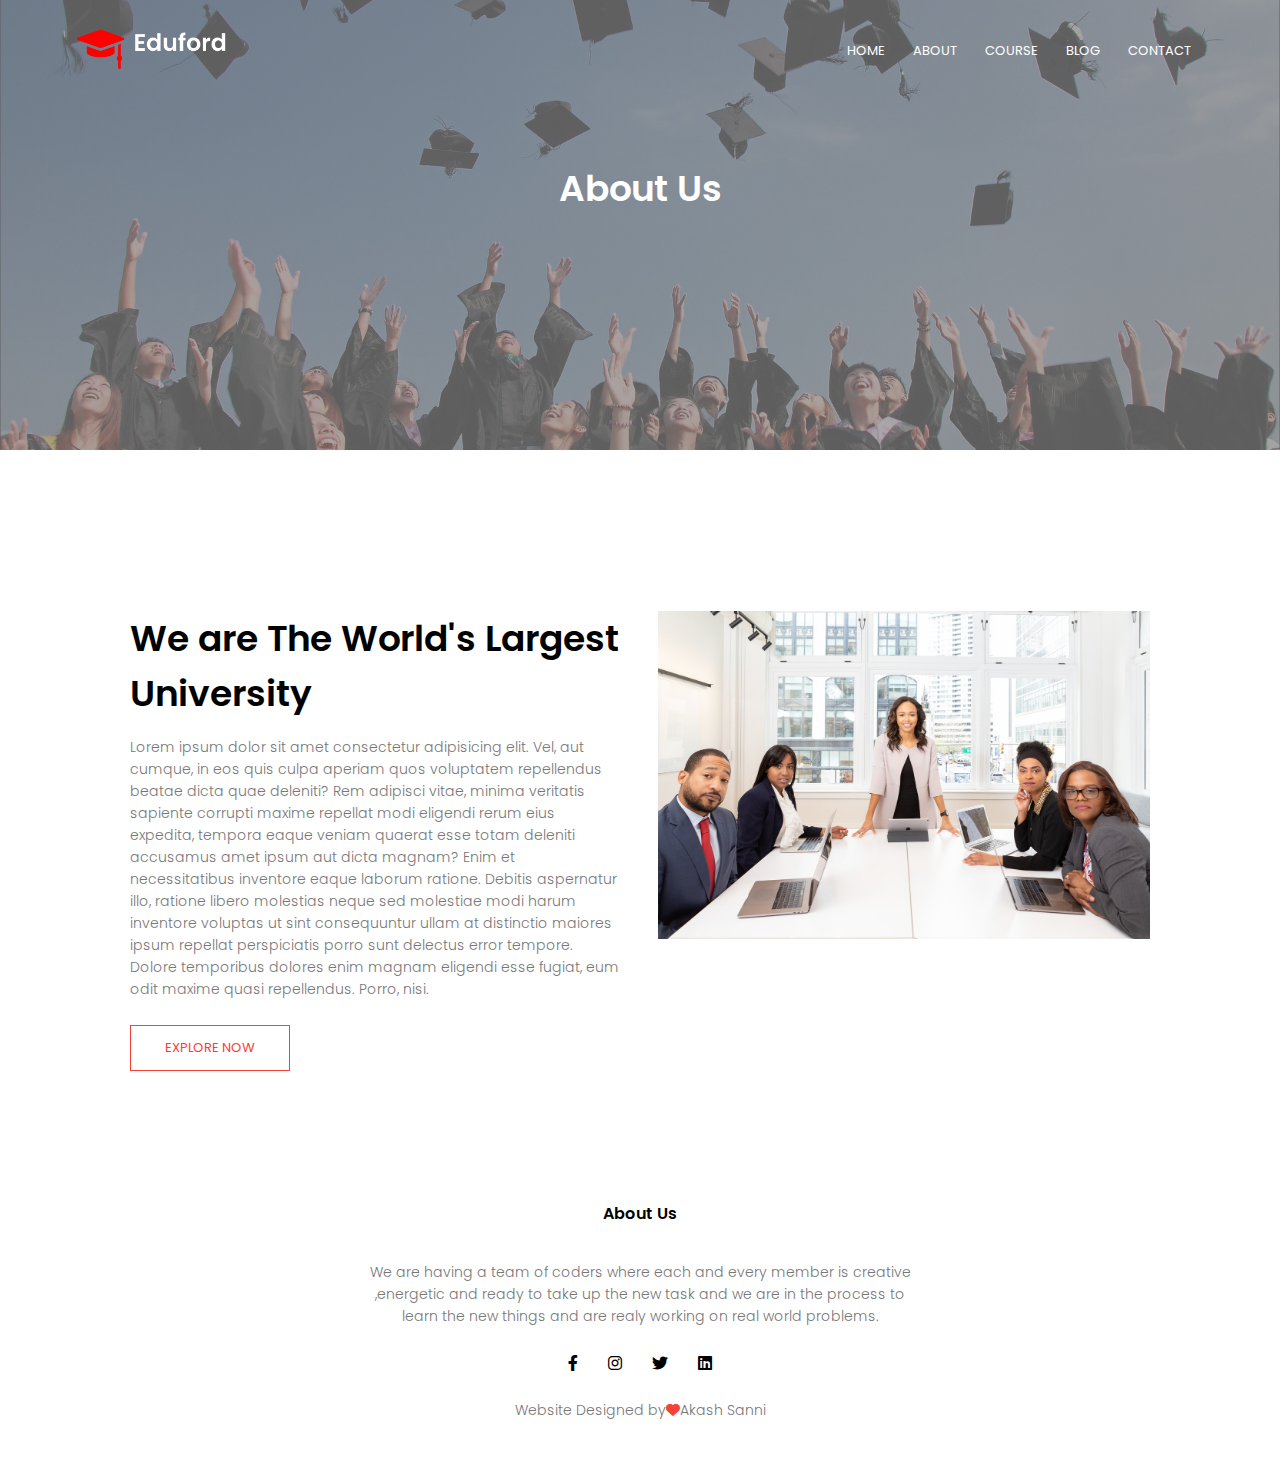
==== about.html @ 8c8d6563 "commit 1" ====
<!DOCTYPE html>
<html>
<head>
 <meta name="viewport" content="with=device-width, 
   initial-scale=1.0">
   <title> University Website Design </title>
 <link rel="stylesheet" href="style.css">
 <link rel="preconnect" href="https://fonts.googleapis.com">
<link rel="preconnect" href="https://fonts.gstatic.com" crossorigin>
<link href="https://fonts.googleapis.com/css2?
family=Poppins:wght@100;200;300;400;600;700&display=swap" 
rel="stylesheet">
<link rel="stylesheet" href="css/all.css">
</head>
<body>
<section class="sub-header">
       <nav>
          <a href="index.html"><img src="images/logo.png"></a>
           <div class="nav-links" id="navLinks">
             <ul>
        <i class="fa-solid fa-xmark" onclick="hideMenu()"></i>
              <li><a href="index.html">HOME</a></li>
              <li><a href="about.html">ABOUT</a></li>
              <li><a href="Course.html">COURSE</a></li>
              <li><a href="blog.html">BLOG</a></li>
              <li><a href="contact.html">CONTACT</a></li>
            </ul>
            </div>
            <i class="fa-solid fa-bars" onclick="showMenu()"></i> 
          </nav>
          
          <h1> About Us</h1>

</section>

<!-- -------About Us content------- -->

  <section class="about-us">
    <div class="row">
      <div class="about-col">
        <h1>We are The World's Largest University</h1>
        <p>Lorem ipsum dolor sit amet consectetur adipisicing elit. Vel, aut cumque, in eos quis culpa aperiam quos voluptatem repellendus beatae dicta quae deleniti? Rem adipisci vitae, minima veritatis sapiente corrupti maxime repellat modi eligendi rerum eius expedita, tempora eaque veniam quaerat esse totam deleniti accusamus amet ipsum aut dicta magnam? Enim et necessitatibus inventore eaque laborum ratione. Debitis aspernatur illo, ratione libero molestias neque sed molestiae modi harum inventore voluptas ut sint consequuntur ullam at distinctio maiores ipsum repellat perspiciatis porro sunt delectus error tempore. Dolore temporibus dolores enim magnam eligendi esse fugiat, eum odit maxime quasi repellendus. Porro, nisi.</p>
        <a href="" class="hero-btn red-btn">EXPLORE NOW</a>
      </div>
      <div class="about-col">
        <img src="images/about.jpg" alt="this is an image" >
      </div>
     </div>
    

  </section>
  

     <!-- ------Footer----- -->
     <section class="footer">
      <h4> About Us </h4>
      <p> We are having a team of coders where each and every member
        is creative<br> ,energetic and ready to take up the new task
        and we are in the process to <br>learn the new things and are realy
         working on real world problems.
      </p>
        <div class="icons">
        <i class="fa-brands fa-facebook-f"></i>
        <i class="fa-brands fa-instagram"></i>
        <i class="fa-brands fa-twitter"></i>
        <i class="fa-brands fa-linkedin"></i>
      </div>
      <p>Website Designed by<i class="fa-solid fa-heart"></i>Akash Sanni</p>
     </section>

<!------JavaScript for toggle menu----->
<script>
   var navLinks= document.getElementById("navLinks");
 function showMenu(){
  navLinks.style.right = "0";
 }
 function hideMenu(){
  navLinks.style.right = "-200px";
 }
</script>



</body>
</html>
---- style.css ----
*{
   margin: 0;
   padding: 0;
   font-family: 'Poppins', sans-serif;
}
.header{
 min-height: 100vh;
 width: 100%;
 background-image: linear-gradient(rgba(4,9,30,0.7),
 rgba(4,9,30,0.7)),url(images/banner.png);
 background-position: center;
 background-size: cover;
 position: relative;
}
nav{
   display: flex;
   padding: 2% 6%;
   justify-content: space-between;
   align-items: center;
}
nav img{
   width: 150px;
}
.nav-links{
   flex: 1;
   text-align: right;
}
.nav-links ul li{
   list-style: none;
   display: inline-block;
   padding: 8px 12px;
   position: relative;
   
}
.nav-links ul li a{
   color: #fff;
   text-decoration: none;
   font-size: 13px;
}
.nav-links ul li::after{
   content: '';
   width: 0%;
   height: 2px;
   background: #f44336;
   display: block;
   margin: auto;
   transition: 0.5s;
}
.nav-links ul li:hover::after{
   width: 100%;
}
.text-box{
   width: 90%;
   color: #fff;
   position: absolute;
   top: 50%;
   left: 50%;
   transform: translate(-50%,-50%);
   text-align: center;
}
.text-box h1{
   font-size: 62px;
}
.text-box p{
   margin: 10px 0 40px;
   font-size: 14px;
   color:#fff;
}
.hero-btn{
   display: inline-block;
   text-decoration: none;
   color: #fff;
   border: 1px solid #fff;
   padding: 12px 34px;
   font-size: 13px;
   background: transparent;
   position: relative;
   cursor: pointer;
}
.hero-btn:hover{
   border: 1px solid #f44336;
   background: #f44336;
   transition: 1s;
}
nav .fa-solid{
   display: none;
}

@media(max-width: 700px){
   .text-box h1{
  font-size: 20px;
  }
  .nav-links ul li{
   display: block;
  }
  .nav-links{
   position: fixed;
   background: #f44336;
   height: 100vh;
   width: 200px;
   top: 0;
   right: -200px;
   text-align: left;
   z-index: 2;
   transition: 0.7s;
   
  }
nav .fa-solid{
   display: block;
   color: #fff;
   margin: 10px;
   font-size: 22PX;
   cursor: pointer;
}
.nav-links ul{
   padding: 30px;

}

}

/* ------Course----- */

.course{
   width: 80%;
   margin: auto;
   text-align: center;
   padding-top: 100px;
}
h1{
   font-size: 36px;
   font-weight: 600;

}
p{
   color:#777;
   font-size: 14px;
   font-weight: 300;
   line-height: 22px;
   padding:10px;

}
.row{
   margin-top: 5%;
   display: flex;
   justify-content: space-between;
}
.course-col{
   flex-basis: 31%;
   background:#ffd2ad;
   margin-bottom: 5%;
   border-radius: 10px;
   padding: 20px 12px;
   box-sizing: border-box;
}
h3{
   text-align: center;
   font-weight: 600;
   margin: 10px 0;
}
.course-col:hover{
   box-shadow: 0 0 20px 0px rgba(0,0,0,.7);
}
@media(max-width: 700px){
   .row{
      flex-direction: column;

   }
}
/* --------Campus------ */
.campus{
   width:80%;
   margin:auto;
   text-align: center;
   padding-top: 50px;
}
.campus-col{
   flex-basis: 32%;
   border-radius: 10px;
   margin-bottom: 30px;
   position: relative;
   overflow: hidden;

}
.campus-col img{
   width: 100%;
   display: block;
}
.layer{
   background: transparent;
   height: 100%;
   width: 100%;
   position: absolute;
   top: 0;
   left: 0;
   transition: 0.5s;
}
.layer:hover{
   background:rgba(226, 0, 0,.7);
}
.layer h3{
   width: 100%;
   font-weight: 500;
   color: #fff;
   font-size: 26px;
   bottom: 0;
   left: 50%;
   transform: translateX(-50%);
   position: absolute;
   opacity: 0;
   transition: .5s;

}  
.layer:hover h3{
   bottom: 49%;
   opacity: 1;
}

/* -------Facilities------ */

.facilities{
   width: 80%;
   margin: auto;
   text-align: center;
   padding-top: 100px;

}
.facilities-col{
   flex-basis: 31%;
   border-radius: 10px;
   margin-bottom: 5%;
   text-align: left;
}
.facilities-col img{
   width: 100%;
   border-radius: 10px;
}
.facilities-col p{
   padding: 0;
}
.facilities-col h3{
   margin-top: 16px;
   margin-bottom: 15px;
   text-align: left;
}
 
/* -----testimonials----- */
.testimonials{
   width: 80%;
   margin: auto;
   text-align: center;
   padding-top: 100px;
}
.testimonials-col{
   flex-basis: 44%;
   border-radius: 10px;
   margin-bottom: 5%;
   text-align: left;
   background: #ffd2ad;
   padding: 25px;
   cursor: pointer;
   display: flex;
}
.testimonials-col img{
   height: 40px;
   margin-left: 5px;
   margin-right: 30px;
   border-radius: 50%;
}
.testimonials-col p{
   padding: 0;

}
.testimonials-col h3{
   margin-top: 15px;
   text-align: left;
}
.testimonials-col .fa-solid{
   color: #f44336;
   
}
.testimonials-col .fa-regular{
   color: #f44336;
}
@media(max-width: 700px){
   .testimonials-col img{
     
      margin-left: 0px;
      margin-right: 15px;
   
   }
}
 
/* ---------call to action------ */

.cta{
   margin: 100px auto;
   width:80%;
   background-image: linear-gradient(rgba(0,0,0,0.7),rgba(0,0,0,0.7)),url(images/banner2.jpg);
   background-position: center;
   background-size: cover;
   border-radius: 10px;
   text-align: center;
   padding: 100px 0;
}
.cta h1{
   color: white;
   margin-bottom: 40px;
   padding: 0;


}
@media(max-width: 700px){
   .cta h1{
      font-size: 24px;
   }
   
}
 /* --------Footer-----   */
 .footer{
   width: 100%;
   text-align: center;
   padding: 30px 0;
 }
 .footer h4{
    margin-bottom: 25px;
    margin-top: 20px;
    font-weight: 600;


 }
 .icons .fa-brands{
    
    margin: 0 13px;
    cursor: pointer;
    padding: 18px 0;
 }
 .fa-heart{
   color: #f44336;
 }
 /* -----About us page----- */

 .sub-header{
   height: 50vh;
   width: 100%;
   background-image: linear-gradient(rgb(133, 132, 132,.7),rgba(133, 132, 132,.7)),url(images/background.jpg);
   background-position: center;
   background-size: cover;
   text-align: center;
   color: white;
 }
 .sub-header h1{
   margin-top: 60px;
 }
 .about-us{
   width:80%;
   margin: auto;
   padding-top: 80px;
   padding-bottom: 50px;
 }
 .about-col{
   flex-basis: 48%;
   padding: 30px 2px;

 }

 .about-col img{
   width: 100%;

 }
.about-col h1{
   padding-top: 0;
}
.about-col p{
   padding: 15px 0 25px 0;
}
.red-btn{
   border: 1px solid #f44336;
   background: transparent;
   color: #f44336;
}
.red-btn:hover{
   color: white;
}
@media(max-width: 700px){
   .sub-header h1{
      padding-top: 35px;
   }
}

 /* blog-content---- */
.blog-content{
   width: 80%;
   margin: auto;
   padding: 60px 0;
}
.blog-left{
   flex-basis: 65%;

}
.blog-left img{
   width : 100%;
}
.blog-left h2{
   color:rgb(38, 34, 34);
   font-weight: 600;
   margin: 30px 0;
   text-align: center;
   
}
.blog-left p{
   color: rgba(137, 142, 6, 0.845);
   padding: 0;
   text-align: center;
   
}
.blog-right{
   flex-basis: 32%;
}
.blog-right h3{
   background: #f44336;
   color:#fff;
   padding: 7px;
   font-size:16px;
   margin-bottom: 20px;
}
.blog-right div{
   display:flex;
   align-items: center;
   justify-content: space-between;
   color:#555;
   padding:8px;
   box-sizing: border-box;
}

.comment-box{
   border: 1px solid #ccc;
   margin : 50px 0;
   padding: 10px 20px;
}
.comment-box h3{
   text-align: left;
}
.comment-form input ,.comment-form textarea{

   width: 100%;
   padding: 10px;
   margin:15px;
   box-sizing: border-box;
   border: none;
   outline: none;
   background: #f0f0f0;

}

.comment-form button{
   margin: 10px 0;
}

@media(max-width:700px){
   .sub-header h1{
      font-size: 24px;
   }  
}


/* -----contact us------ */
 .location{
   width: 80%;
   margin: auto;
   padding: 80px 0;
 }
.location iframe{
   width: 100%;
} 
.contact-us{
   width: 80%;
   margin: auto;
}
.contact-col{
   flex-basis: 48%;
   margin-bottom: 30px;
}
.contact-col div{
  display: flex;
   align-items: center;
   margin-bottom: 40px;
}
.contact-col div .fa{
   font-size: 28px;
   color: #f44336;
   margin: 10px;
   margin-right: 30px;
}

.contact-col div p{
   padding:0;
}
.contact-col div h5{
   font-size: 20px;
   margin-bottom: 5px;
   color: #555;
   font-weight: 400;
}
.contact-col input,.contact-col textarea{
   width: 100%;
   padding:15px;
   margin-bottom: 17px;
   outline: none;
   border:1px solid #ccc;
   box-sizing: border-box;
}
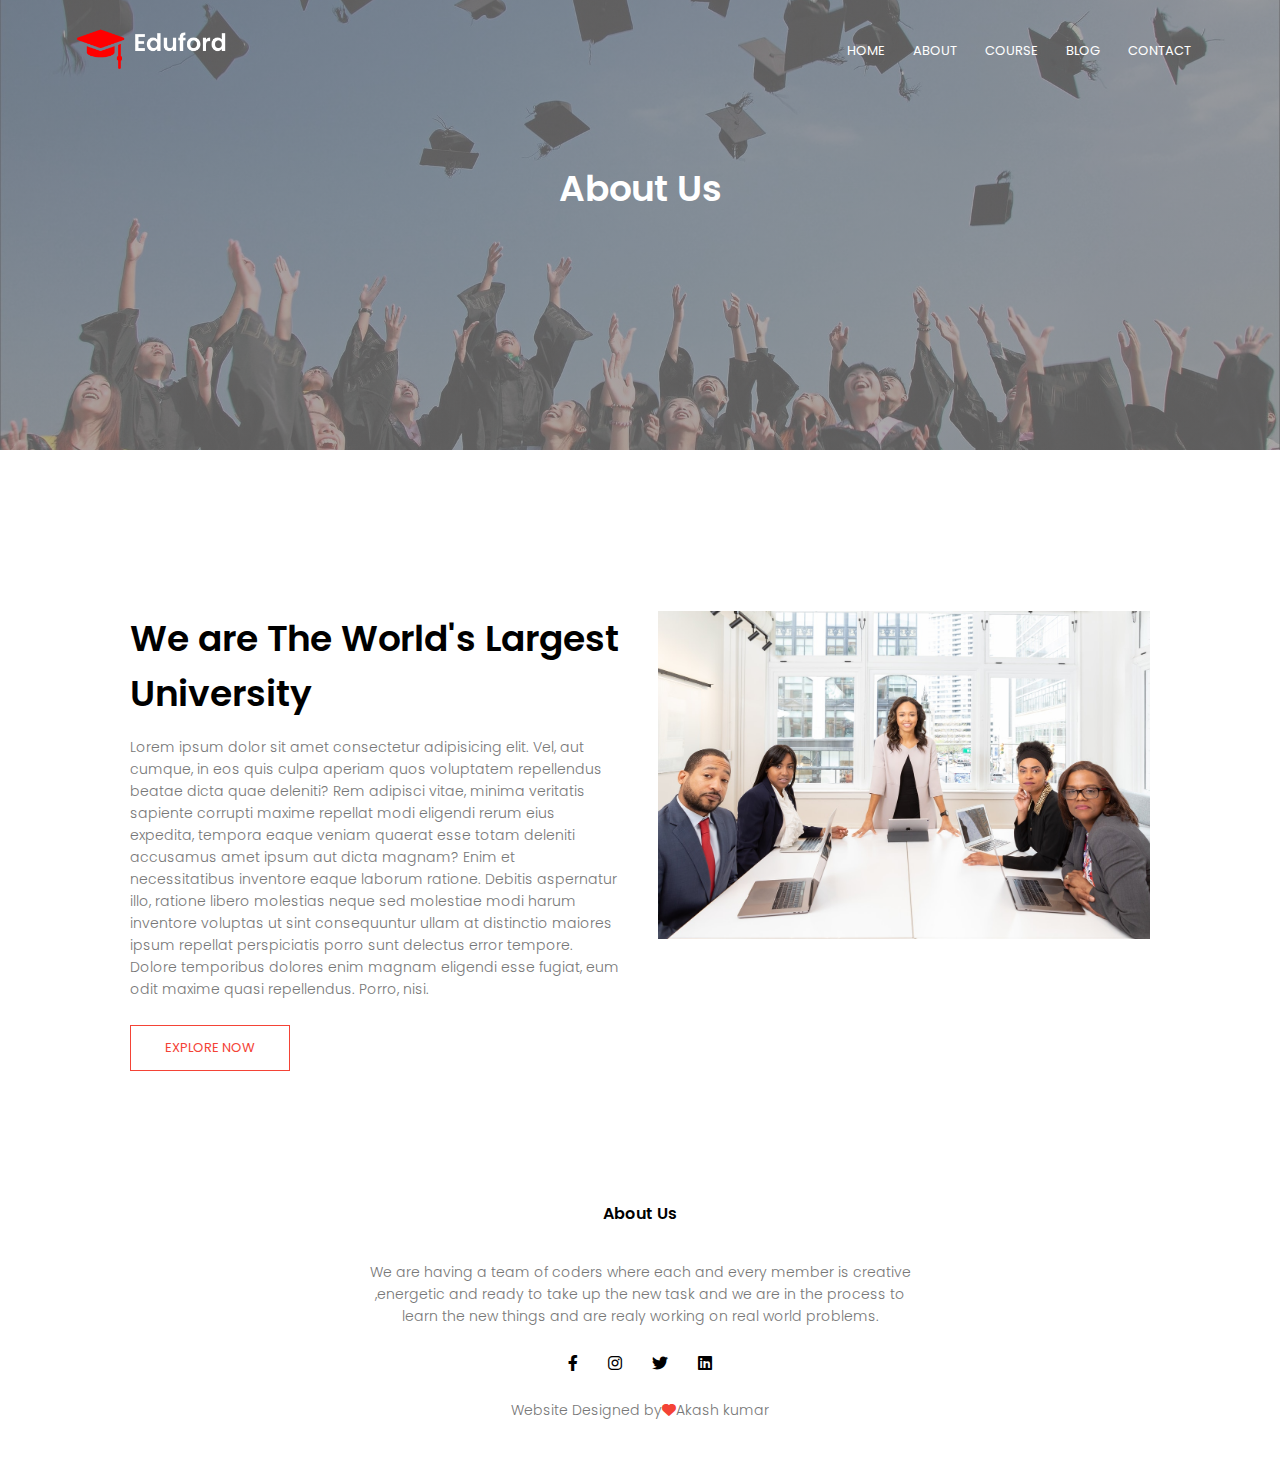
==== commit 66d516a7: "Update about.html" ====
--- a/about.html
+++ b/about.html
@@ -65,7 +65,7 @@
         <i class="fa-brands fa-twitter"></i>
         <i class="fa-brands fa-linkedin"></i>
       </div>
-      <p>Website Designed by<i class="fa-solid fa-heart"></i>Akash Sanni</p>
+      <p>Website Designed by<i class="fa-solid fa-heart"></i>Akash kumar</p>
      </section>
 
 <!------JavaScript for toggle menu----->
@@ -82,4 +82,4 @@
 
 
 </body>
-</html>+</html>
